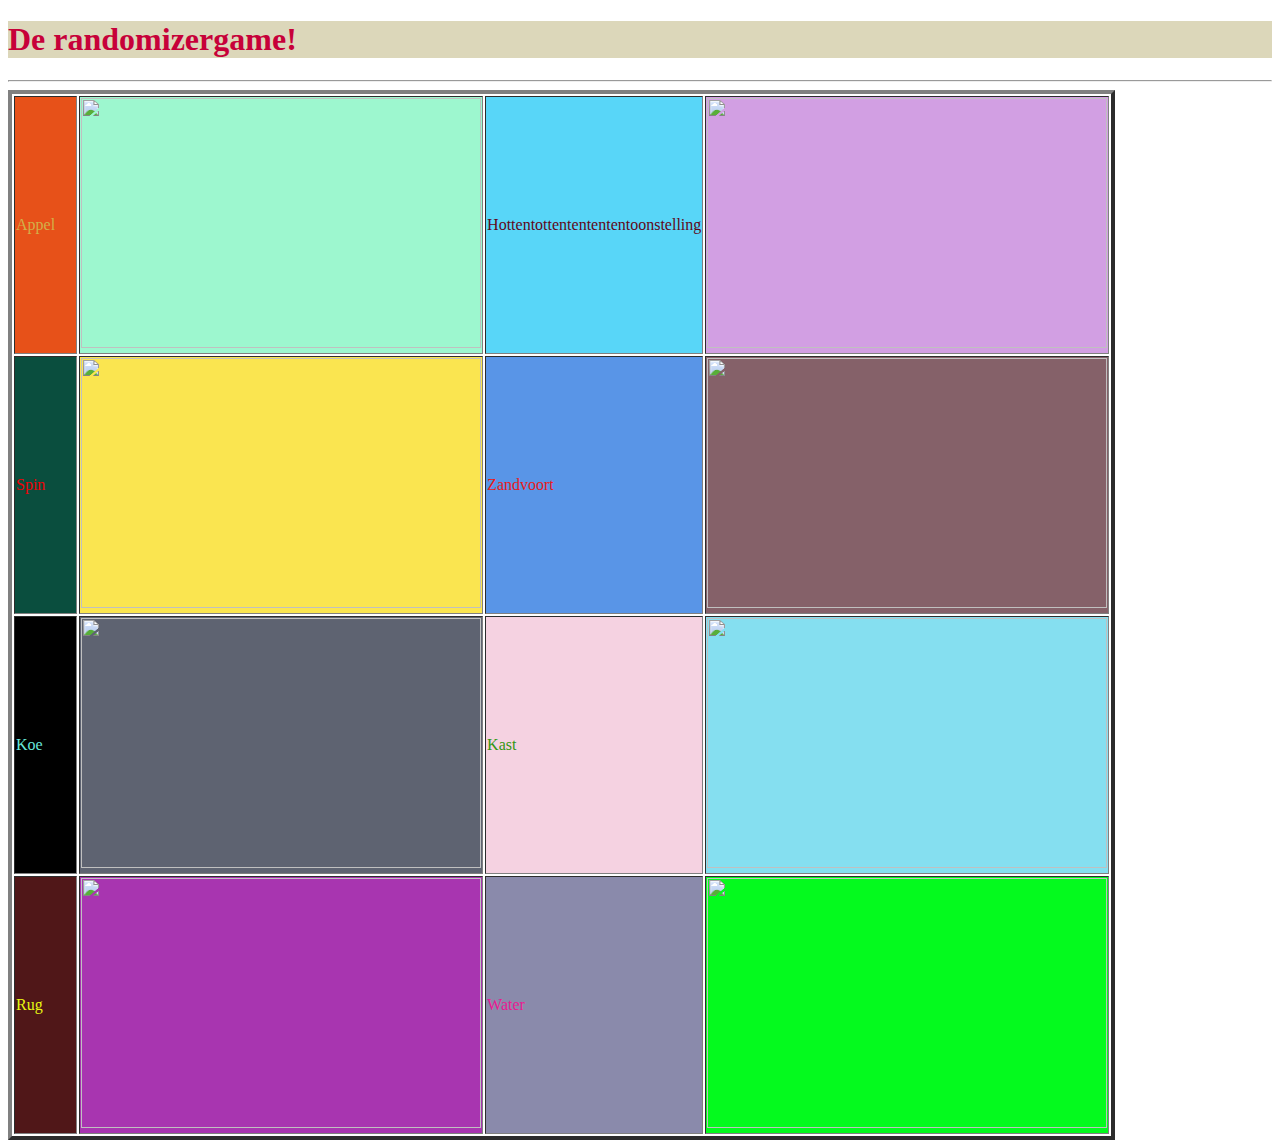
==== les_12.html @ 6bac11dd "Add files via upload" ====
<!DOCTYPE html>
<html>
    <head><title>Huiswerk Les 12 R Hazel</title><link rel="stylesheet" type="text/css" href="les_12css.css" meta charset="utf-8" name="author" content="Raymichael Hazel"></head>
     <body>
        <header id="header"><h1 id="headertekst">De randomizergame!</h1></header><hr>
        <table id="table" width="400" height="175" border="4">
            <tr>
                <td id="cel1">Appel&nbsp;&nbsp;&nbsp;&nbsp;&nbsp;</td>
                <td id="cel2"><img src="afbeeldingen/dikkiedik.jpeg" width="400" height="250"></td>
                <td id="cel3">Hottentottententententoonstelling</td>
                <td id="cel4"><img src="afbeeldingen/vissen.jpg" width="400" height="250"></td>
            </tr>
            <tr>
                <td id="cel5">Spin&nbsp;&nbsp;&nbsp;&nbsp;&nbsp;</td>
                <td id="cel6"><img src="afbeeldingen/eosinofiel.jpg" width="400" height="250"></td>
                <td id="cel7">Zandvoort&nbsp;&nbsp;&nbsp;&nbsp;&nbsp;</td>
                <td id="cel8"><img src="afbeeldingen/dobbel.webp" width="400" height="250"></td>
            </tr>
            <tr>
                <td id="cel9">Koe&nbsp;&nbsp;&nbsp;&nbsp;&nbsp;</td>
                <td id="cel10"><img src="afbeeldingen/culemborg.webp" width="400" height="250"></td>
                <td id="cel11">Kast&nbsp;&nbsp;&nbsp;&nbsp;&nbsp;</td>
                <td id="cel12"><img src="afbeeldingen/snus.jpg" width="400" height="250"></td>
            </tr>
            <tr>
                <td id="cel13">Rug&nbsp;&nbsp;&nbsp;&nbsp;&nbsp;</td>
                <td id="cel14"><img src="afbeeldingen/wolf.jpeg" width="400" height="250"></td>
                <td id="cel15">Water&nbsp;&nbsp;&nbsp;&nbsp;&nbsp;</td>
                <td id="cel16"><img src="afbeeldingen/burningman.jpg" width="400" height="250"></td>
            </tr>
         </table>
        <footer id="footer"></footer>
    </body>
</html>
---- les_12css.css ----
header { background-color: #dcd7ba;
color: #C70039;
}

#cel1{
    background-color: #e75119;
    color: #d2b048;
    width: 300;
}

#cel2{
    background-color: #9df7cf;
}

#cel3{
    background-color: #58d6f8;
    color: #5f0719;
}

#cel4{
    background-color: #d29fe3;
}

#cel5{
    background-color: #0a4e3e;
    color: #ed0106;
}

#cel6{
    background-color: #fae550;
}

#cel7{
    background-color: #5995e7;
    color: #e81a1a;
}

#cel8{
    background-color: #856169;
}

#cel9{
    background-color: #000000;
    color: #68e7db
}

#cel10{
    background-color: #5e6371;
}

#cel11{
    background-color: #f5d2e1;
    color: #349712;
}

#cel12{
    background-color: #85dff0;
}

#cel13{
    background-color: #501718;
    color: #e9f712;
}

#cel14{
    background-color: #a835b0;
}

#cel15{
    background-color: #8a8aab;
    color: #ea1992;
}
#cel16{
    background-color: #04fa1e;
}
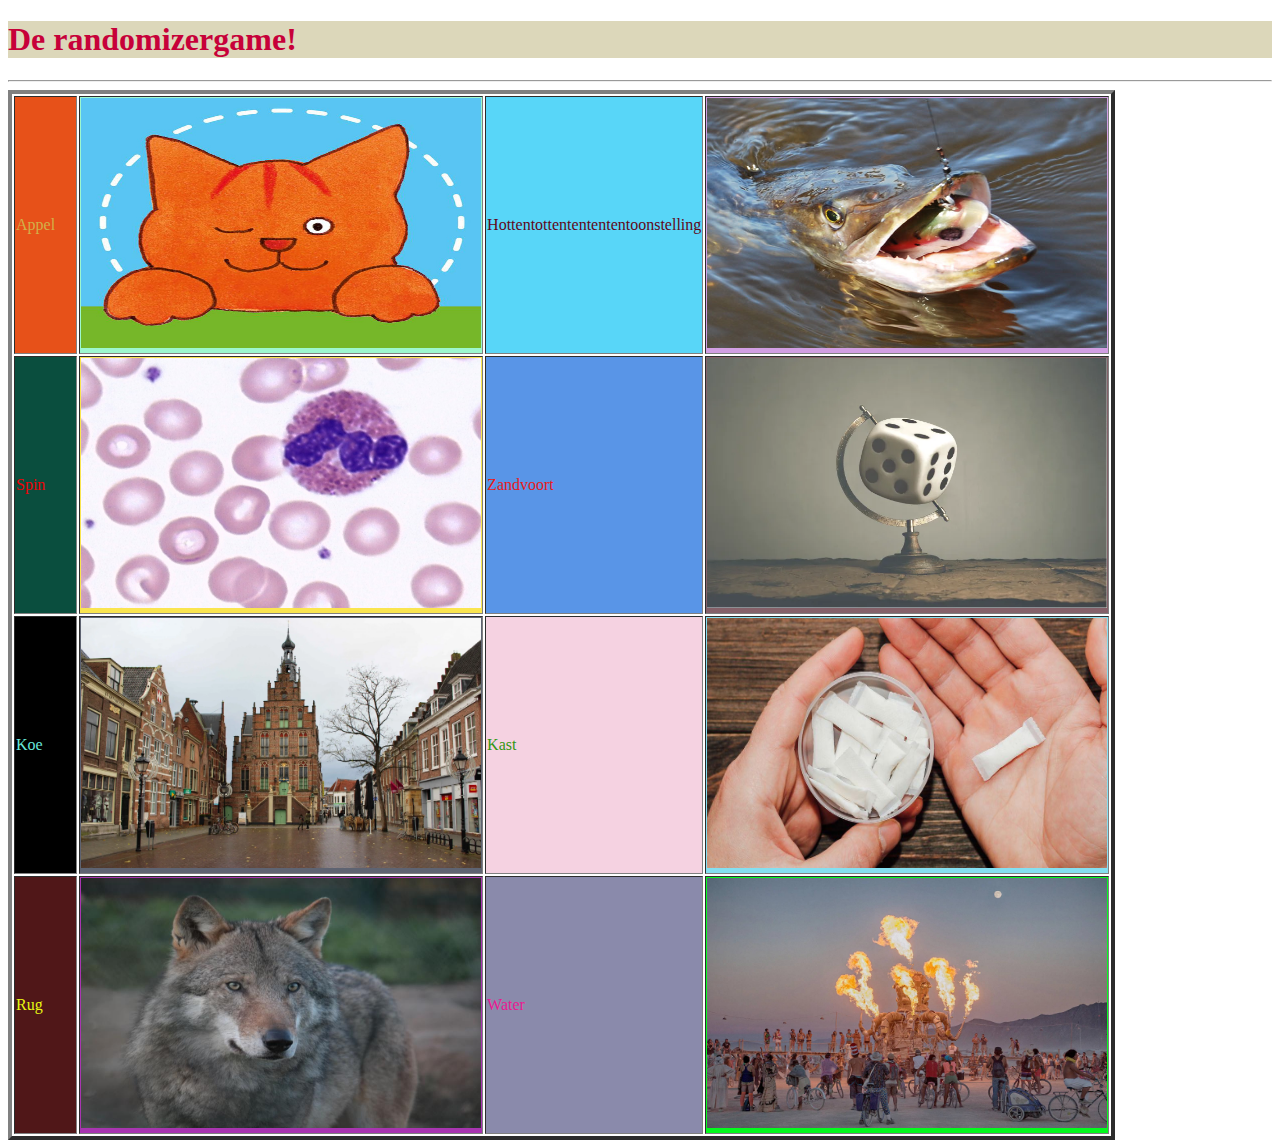
==== commit cc15bf48: "Add files via upload" ====
--- a/les_12.html
+++ b/les_12.html
@@ -1,32 +1,32 @@
 <!DOCTYPE html>
 <html>
-    <head><title>Huiswerk Les 12 R Hazel</title><link rel="stylesheet" type="text/css" href="les_12css.css" meta charset="utf-8" name="author" content="Raymichael Hazel"></head>
+    <head><title>Huiswerk Les 12 R Hazel</title><link rel="stylesheet" type="text/css" href="les_12css.css"> <meta charset="utf-8" name="author" content="Raymichael Hazel"></head>
      <body>
         <header id="header"><h1 id="headertekst">De randomizergame!</h1></header><hr>
-        <table id="table" width="400" height="175" border="4">
+        <table id="table" width="400" border="4">
             <tr>
                 <td id="cel1">Appel&nbsp;&nbsp;&nbsp;&nbsp;&nbsp;</td>
-                <td id="cel2"><img src="afbeeldingen/dikkiedik.jpeg" width="400" height="250"></td>
+                <td id="cel2"><img src="afbeeldingen/dikkiedik.jpeg" width="400" height="250" title="Dikkie Dik geeft een knipoog" alt="Dikke dik die een knipoog geeft met een blauwe achtergrond"></td>
                 <td id="cel3">Hottentottententententoonstelling</td>
-                <td id="cel4"><img src="afbeeldingen/vissen.jpg" width="400" height="250"></td>
+                <td id="cel4"><img src="afbeeldingen/vissen.jpg" width="400" height="250" title="Een vis aan de haak" alt="Een vis met een vishaak in zijn bek"></td>
             </tr>
             <tr>
                 <td id="cel5">Spin&nbsp;&nbsp;&nbsp;&nbsp;&nbsp;</td>
-                <td id="cel6"><img src="afbeeldingen/eosinofiel.jpg" width="400" height="250"></td>
+                <td id="cel6"><img src="afbeeldingen/eosinofiel.jpg" width="400" height="250" title="Een boel bacterieën" alt="Een  microscopische closeup van eosinofielbacterie"></td>
                 <td id="cel7">Zandvoort&nbsp;&nbsp;&nbsp;&nbsp;&nbsp;</td>
-                <td id="cel8"><img src="afbeeldingen/dobbel.webp" width="400" height="250"></td>
+                <td id="cel8"><img src="afbeeldingen/dobbel.webp" width="400" height="250" title="Een leuk spelletje!" alt="Een dobbelsteen die wordt vastgehouden als een wereldbol"></td>
             </tr>
             <tr>
                 <td id="cel9">Koe&nbsp;&nbsp;&nbsp;&nbsp;&nbsp;</td>
-                <td id="cel10"><img src="afbeeldingen/culemborg.webp" width="400" height="250"></td>
+                <td id="cel10"><img src="afbeeldingen/culemborg.webp" width="400" height="250" title="De toren van Culemborg" alt="De toren van Culemborg in de straat"></td>
                 <td id="cel11">Kast&nbsp;&nbsp;&nbsp;&nbsp;&nbsp;</td>
-                <td id="cel12"><img src="afbeeldingen/snus.jpg" width="400" height="250"></td>
+                <td id="cel12"><img src="afbeeldingen/snus.jpg" width="400" height="250" title="Lekker snusje" alt="Een  gevuld snusdoosjes in de hand van een persoon"></td>
             </tr>
             <tr>
                 <td id="cel13">Rug&nbsp;&nbsp;&nbsp;&nbsp;&nbsp;</td>
-                <td id="cel14"><img src="afbeeldingen/wolf.jpeg" width="400" height="250"></td>
+                <td id="cel14"><img src="afbeeldingen/wolf.jpeg" width="400" height="250" title="Een mooie wolf" alt="Een grijze wolf alleen in het bos"></td>
                 <td id="cel15">Water&nbsp;&nbsp;&nbsp;&nbsp;&nbsp;</td>
-                <td id="cel16"><img src="afbeeldingen/burningman.jpg" width="400" height="250"></td>
+                <td id="cel16"><img src="afbeeldingen/burningman.jpg" width="400" height="250" title="Het festival burnningman" alt="Mensen op het festival burningman staan om de burningman heen"></td>
             </tr>
          </table>
         <footer id="footer"></footer>
